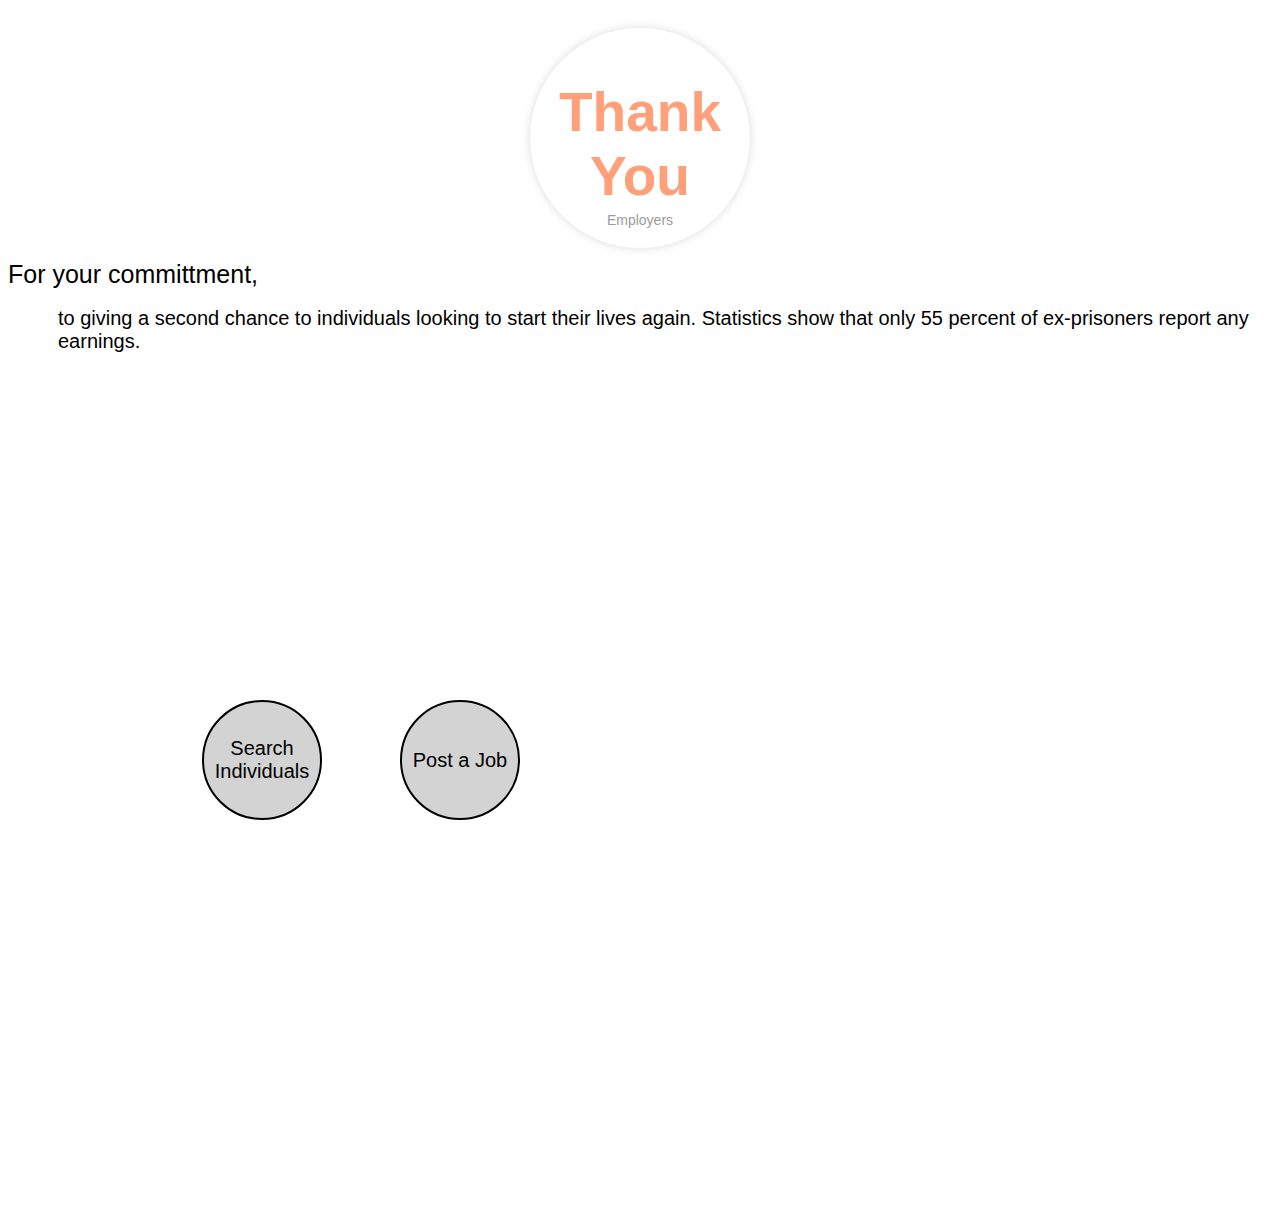
==== employerpage.html @ dcdaa34f "first try for pushing" ====
<!DOCTYPE html>
<html>
<head>
<link rel="stylesheet" href="main.css">
<link href="https://fonts.googleapis.com/css?family=Muli" rel="stylesheet">
<link href = "<link href="https://fonts.googleapis.com/css?family=Anton" rel="stylesheet">

</head>

	<title> Employers </title>


	</head>


	<body>

			<ul class = "box" >
	<li>
      <div class="circle">
        <div class="front front-popular">
          <div class="title color-1-font glyphicon glyphicon-star"></div>
          <div class="price color-1-font"><span class="total">Thank You</span></div>
          <div class="description">Employers</div>
        </div><!-- end div .front -->
        <div class="popular color-1-font glyphicon glyphicon-star"></div>
        <div class="back color-1-bg info">
          <div class="title">Thank You</div>
            <a href="#" class="btn btn-danger">Log-In</a>
          </div><!-- end div .description -->
        </div><!-- end div .back color-1-bg info -->
      </div><!-- end div .circle -->
    </li>
</ul>
</section>


		</section>
	 <button href="#" class="btn2">Search Individuals</button>
	 <button href="#" class="btn3">Post a Job</button>




		<div class ="start" > For your committment, </div> 
		<br>
		<div class = "thanks" > to giving a second chance to individuals looking to start their lives again. Statistics show that only 55 percent of ex-prisoners report any earnings.   </div>
		<br>
		<br>
		<br>
		<br>
		<br>
		<br>
		<br>
		<br>
		<br>
		<br>
		<br>
		<br>
		<br>
		<br>
		<br>
		<br>
		<br>
		<br>
		<br>
		<br>
		<br>
		<br>
		<br>
		<br>
		<br>
		<br>
		<br>
		<br>
		<br>
		<br>
		<br>
		<br>
		<br>
		<br>
		<br>
		<br>
		<br>
		<br>
		<br>
		<br>
		<br>
		<br>
		<br>
		<br>
		<br>
		<br>
		<br>
		<br>
			

	</body>
</html>
---- main.css ----
body {
 background-image: url("https://mymodernmet.com/wp/wp-content/uploads/archive/J-WwyVe7B6zjhdFJ00MR_1082106464.jpeg");
 font-family: 'Anton', sans-serif;

 background-repeat: no-repeat;
 background-size:cover;
 
}

.btn2 {
	position:absolute;
	top:700px;
	left:202px;
	height:120px;
	width:120px;
	-webkit-transition-duration:0.4s;
	transition-duration:0.4s;
	border-radius: 50%;
	border: 2px solid black;
	background-color: lightgray;
	text-align: center;
	color:black;
	display:inline-block;
	font-size: 20px;
}
.btn2:hover {
	background-color: white;
	color:black;
}
.btn3 {
	position:absolute;
	top:700px;
	left:400px;
	height:120px;
	width:120px;
	-webkit-transition-duration:0.4s;
	transition-duration:0.4s;
	border-radius: 50%;
	border: 2px solid black;
	background-color: lightgray;
	text-align: center;
	color:black;
	display:inline-block;
	font-size: 20px;
}
.btn3:hover {
	background-color: white;
	color:black;
}

.start {
font-size: 25px;
animation: fadein 5s;
-moz-animation: fadein 5s; /* Firefox */
-webkit-animation: fadein 5s; /* Safari and Chrome */
-o-animation: fadein 5s; /* Opera */
}
@keyframes fadein {
from {
opacity: 0;
}
to {
opacity: 1;
}
}
@-moz-keyframes fadein {
/* Firefox */
from {
opacity: 0;
}
to {
opacity: 1;
}
}
@-webkit-keyframes fadein {
/* Safari and Chrome */
from {
opacity: 0;
}
to {
opacity: 1;
}
}
@-o-keyframes fadein {
/* Opera */
from {
opacity: 0;
}
to {
opacity: 1;
}
}


.thanks {
 font-size: 20px;
 margin-left: 50px;
animation: fadein 5s;
-moz-animation: fadein 5s; /* Firefox */
-webkit-animation: fadein 5s; /* Safari and Chrome */
-o-animation: fadein 5s; /* Opera */
}
@keyframes fadein {
from {
opacity: 0;
}
to {
opacity: 1;
}
}
@-moz-keyframes fadein {
/* Firefox */
from {
opacity: 0;
}
to {
opacity: 1;
}
}
@-webkit-keyframes fadein {
/* Safari and Chrome */
from {
opacity: 0;
}
to {
opacity: 1;
}
}
@-o-keyframes fadein {
/* Opera */
from {
opacity: 0;
}
to {
opacity: 1;
}

}

.body {
text-align: center;
sanimation: fadein 50s;
-moz-animation: fadein 50s; /* Firefox */
-webkit-animation: fadein 50s; /* Safari and Chrome */
-o-animation: fadein 50s; /* Opera */
}
@keyframes fadein {
from {
opacity: 0;
}
to {
opacity: 1;
}
}
@-moz-keyframes fadein {
/* Firefox */
from {
opacity: 0;
}
to {
opacity: 1;
}
}
@-webkit-keyframes fadein {
/* Safari and Chrome */
from {
opacity: 0;
}
to {
opacity: 1;
}
}
@-o-keyframes fadein {
/* Opera */
from {
opacity: 0;
}
to {
opacity: 1;
}
}

font-family: 'Muli', sans-serif;


title {font-size: }
h1 {color: black; }
p {color:black;}

/*testing*/

.circle {
border-radius:150px;
-moz-border-radius: 150px;
-webkit-border-radius: 150px;
position:relative;
-webkit-transition:all 1.8s ease-in-out;
-moz-transition:all 1.8s ease-in-out;
-o-transition:all 1.8s ease-in-out;
-ms-transition:all 1.8s ease-in-out;
transition:all 1.8s ease-in-out;
position: absolute;
}

.info {
position:absolute;
border-radius:150px;
-moz-border-radius: 150px;
-webkit-border-radius: 150px;
opacity:0;
-moz-transform:scale(0) rotate(0deg) translateX(0px) translateY(0px) skewX(0deg) skewY(0deg);
-webkit-transform:scale(0) rotate(0deg) translateX(0px) translateY(0px) skewX(0deg) skewY(0deg);
-o-transform:scale(0) rotate(0deg) translateX(0px) translateY(0px) skewX(0deg) skewY(0deg);
-ms-transform:scale(0) rotate(0deg) translateX(0px) translateY(0px) skewX(0deg) skewY(0deg);
transform:scale(0) rotate(0deg) translateX(0px) translateY(0px) skewX(0deg) skewY(0deg);
-webkit-backface-visibility:hidden;
}

.circle:hover .front {
-moz-transform:scale(1.15);
-webkit-transform:scale(1.15);
-o-transform:scale(1.15);
-ms-transform:scale(1.15);
transform:scale(1.15);
opacity:1;
}

.circle:hover .info {
-moz-transform:scale(1) rotate(360deg) translateX(0px) translateY(0px) skewX(0deg) skewY(0deg);
-webkit-transform:scale(1) rotate(360deg) translateX(0px) translateY(0px) skewX(0deg) skewY(0deg);
-o-transform:scale(1) rotate(360deg) translateX(0px) translateY(0px) skewX(0deg) skewY(0deg);
-ms-transform:scale(1) rotate(360deg) translateX(0px) translateY(0px) skewX(0deg) skewY(0deg);
transform:scale(1) rotate(360deg) translateX(0px) translateY(0px) skewX(0deg) skewY(0deg);
opacity:1;
}

.circle:hover .front-popular {
border-radius:10% 50% 50% 50%!important;
}

.circle:hover .popular {
opacity:1;
animation:popularAnim 2s 2;
-webkit-animation:popularAnim 2s 2;
}

@keyframes popularAnim
{
from {opacity:0; left:40px;}
to {opacity:1; left:0;}
}

@-webkit-keyframes popularAnim /* Safari and Chrome */
{
from {opacity:0; left:40px;}
to {opacity:1; left:0;}
}

@-moz-keyframes popularAnim {
from {opacity:0; left:40px;}
to {opacity:1; left:0;}
}
    	
@-ms-keyframes popularAnim {
from {opacity:0; left:40px;}
to {opacity:1; left:0;}
}

.box > li{
*float:left;
}

.circle .back{
*display:none;
}

.circle .back{
z-index:0;
}
.circle .front{
position:relative;
z-index:1;
}
.circle:hover .back{
z-index:1;
}
.circle:hover .front{
position:relative;
z-index:0;
}

.circle:hover .back{
*display:inline;
}
.circle:hover .front{
*display:none;
}

/* =====[ BACK ELEMENTS ]============================================================================== */

.back .title {
color:#FFF;
}

.back .description ul {
width:55%;
margin:auto;
}



.popular {
font-size:30px;
color:#60bad7;
position:absolute;
left:0;
top:0;
opacity:0;
}


/* =====[ FRONT ELEMENTS ]============================================================================== */



.front > div {
text-align:center;
color:#60bad7;
}

.title {
font-size:25px;
text-transform:uppercase;
text-align:center;
padding:25px 0px 17px;
font-size: 40px;
}

.price span {
font-weight:600;
vertical-align:top;
margin-top:10px;
display:inline-block;

}

.price .total {
font-size:55px;
color: lightsalmon;
animation: fadein 5s;
-moz-animation: fadein 5s; /* Firefox */
-webkit-animation: fadein 5s; /* Safari and Chrome */
-o-animation: fadein 5s; /* Opera */
}
@keyframes fadein {
from {
opacity: 0;
}
to {
opacity: 1;
}
}
@-moz-keyframes fadein {
/* Firefox */
from {
opacity: 0;
}
to {
opacity: 1;
}
}
@-webkit-keyframes fadein {
/* Safari and Chrome */
from {
opacity: 0;
}
to {
opacity: 1;
}
}
@-o-keyframes fadein {
/* Opera */
from {
opacity: 0;
}
to {
opacity: 1;
}
}

.btn .total {
	font-size:100px;
}

.currency,.end {
font-size:40px;
}

.description {
text-align:center;
animation: fadein 5s;
-moz-animation: fadein 5s; /* Firefox */
-webkit-animation: fadein 5s; /* Safari and Chrome */
-o-animation: fadein 5s; /* Opera */
}
@keyframes fadein {
from {
opacity: 0;
}
to {
opacity: 1;
}
}
@-moz-keyframes fadein {
/* Firefox */
from {
opacity: 0;
}
to {
opacity: 1;
}
}
@-webkit-keyframes fadein {
/* Safari and Chrome */
from {
opacity: 0;
}
to {
opacity: 1;
}
}
@-o-keyframes fadein {
/* Opera */
from {
opacity: 0;
}
to {
opacity: 1;
}
}

.front .description {
color:#9b9b9b!important;
font-size:14px;
padding:4px 45px 0;
}

.front,.back {
font-family:Lato, sans-serif;
float:left;
width:220px;
height:220px;
background:#FFF;
-webkit-border-radius:100%;
-moz-border-radius:100%;
border-radius:100%;
-webkit-box-shadow:0 0 10px 0 #dbdbdb;
box-shadow:0 0 10px 0 #dbdbdb;
-webkit-transition:all .3s ease-in-out;
-moz-transition:all .3s ease-in-out;
-o-transition:all .3s ease-in-out;
-ms-transition:all .3s ease-in-out;
transition:all .3s ease-in-out;
}



/* =====[ MAIN LIST ]============================================================================== */

.box {
list-style:none;
display:block;
text-align:center;
width:100%;
margin:20px 0 0;
padding:0;
}

.box i {
padding-right:5px;
}

.box > li {
width:220px;
height:220px;
display:inline-block;
margin:8px;
}
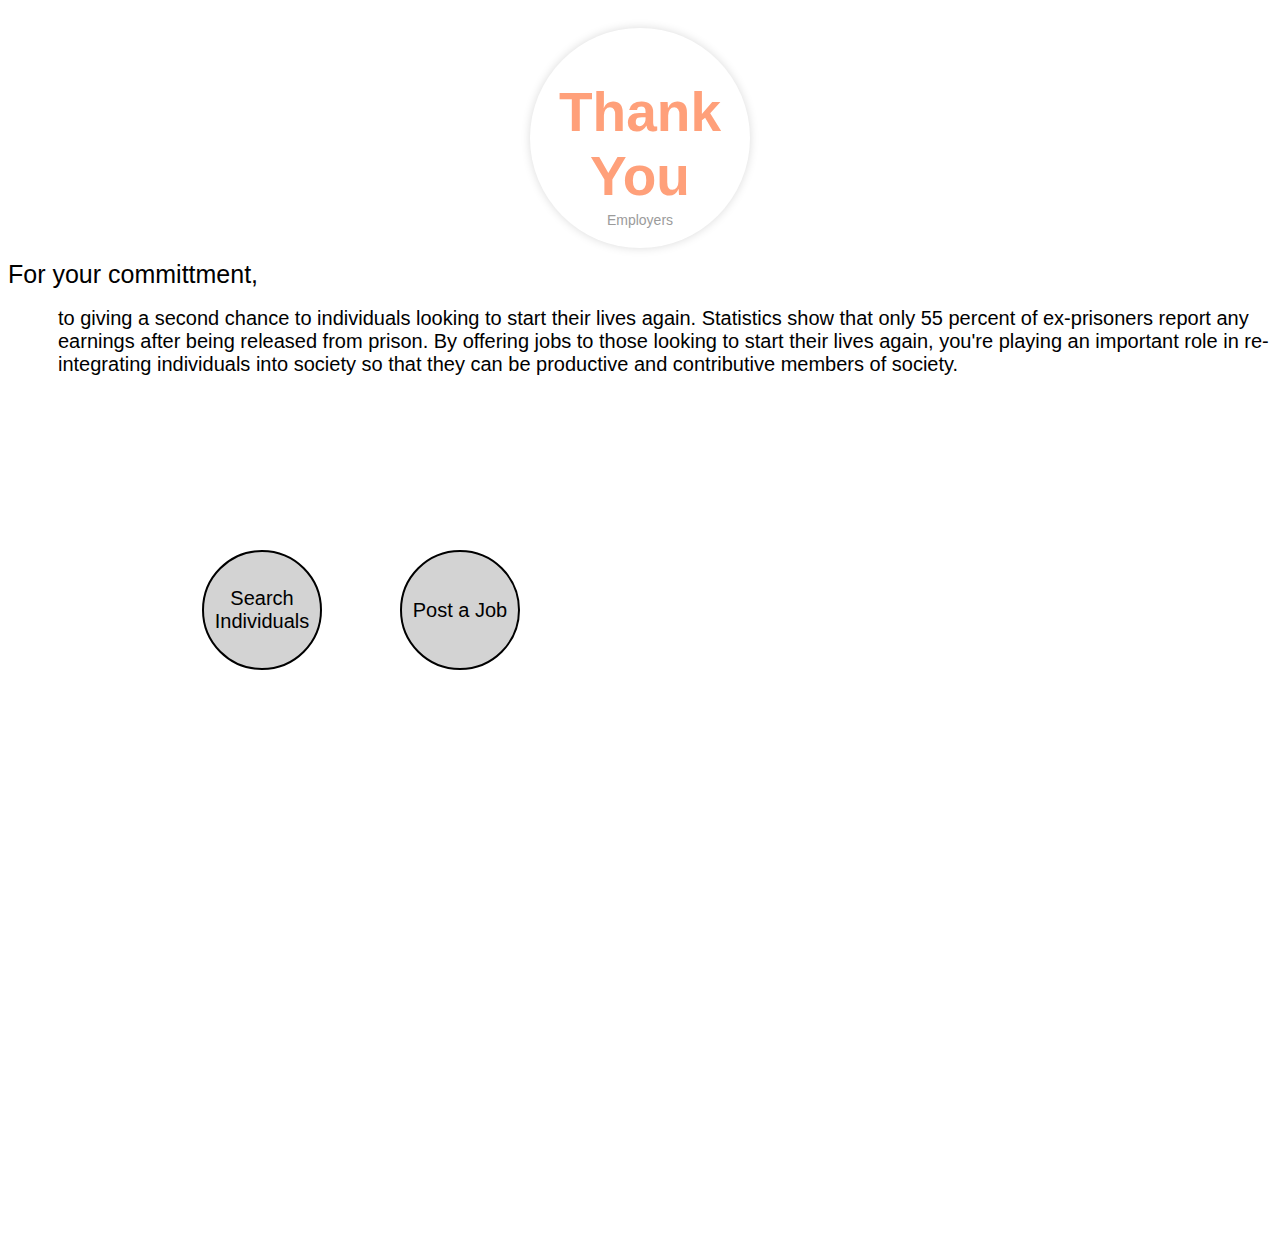
==== commit 7e6d6cfc: "final try" ====
--- a/employerpage.html
+++ b/employerpage.html
@@ -44,7 +44,7 @@
 
 		<div class ="start" > For your committment, </div> 
 		<br>
-		<div class = "thanks" > to giving a second chance to individuals looking to start their lives again. Statistics show that only 55 percent of ex-prisoners report any earnings.   </div>
+		<div class = "thanks" > to giving a second chance to individuals looking to start their lives again. Statistics show that only 55 percent of ex-prisoners report any earnings after being released from prison. By offering jobs to those looking to start their lives again, you're playing an important role in re-integrating individuals into society so that they can be productive and contributive members of society.    </div>
 		<br>
 		<br>
 		<br>
--- a/main.css
+++ b/main.css
@@ -11,7 +11,7 @@
 
 .btn2 {
 	position:absolute;
-	top:700px;
+	top:550px;
 	left:202px;
 	height:120px;
 	width:120px;
@@ -24,6 +24,44 @@
 	color:black;
 	display:inline-block;
 	font-size: 20px;
+	-moz-animation: fadein 5s; /* Firefox */
+-webkit-animation: fadein 5s; /* Safari and Chrome */
+-o-animation: fadein 5s; /* Opera */
+}
+@keyframes fadein {
+from {
+opacity: 0;
+}
+to {
+opacity: 1;
+}
+}
+@-moz-keyframes fadein {
+/* Firefox */
+from {
+opacity: 0;
+}
+to {
+opacity: 1;
+}
+}
+@-webkit-keyframes fadein {
+/* Safari and Chrome */
+from {
+opacity: 0;
+}
+to {
+opacity: 1;
+}
+}
+@-o-keyframes fadein {
+/* Opera */
+from {
+opacity: 0;
+}
+to {
+opacity: 1;
+}
 }
 .btn2:hover {
 	background-color: white;
@@ -31,7 +69,7 @@
 }
 .btn3 {
 	position:absolute;
-	top:700px;
+	top:550px;
 	left:400px;
 	height:120px;
 	width:120px;
@@ -44,6 +82,44 @@
 	color:black;
 	display:inline-block;
 	font-size: 20px;
+	-moz-animation: fadein 5s; /* Firefox */
+-webkit-animation: fadein 5s; /* Safari and Chrome */
+-o-animation: fadein 5s; /* Opera */
+}
+@keyframes fadein {
+from {
+opacity: 0;
+}
+to {
+opacity: 1;
+}
+}
+@-moz-keyframes fadein {
+/* Firefox */
+from {
+opacity: 0;
+}
+to {
+opacity: 1;
+}
+}
+@-webkit-keyframes fadein {
+/* Safari and Chrome */
+from {
+opacity: 0;
+}
+to {
+opacity: 1;
+}
+}
+@-o-keyframes fadein {
+/* Opera */
+from {
+opacity: 0;
+}
+to {
+opacity: 1;
+}
 }
 .btn3:hover {
 	background-color: white;
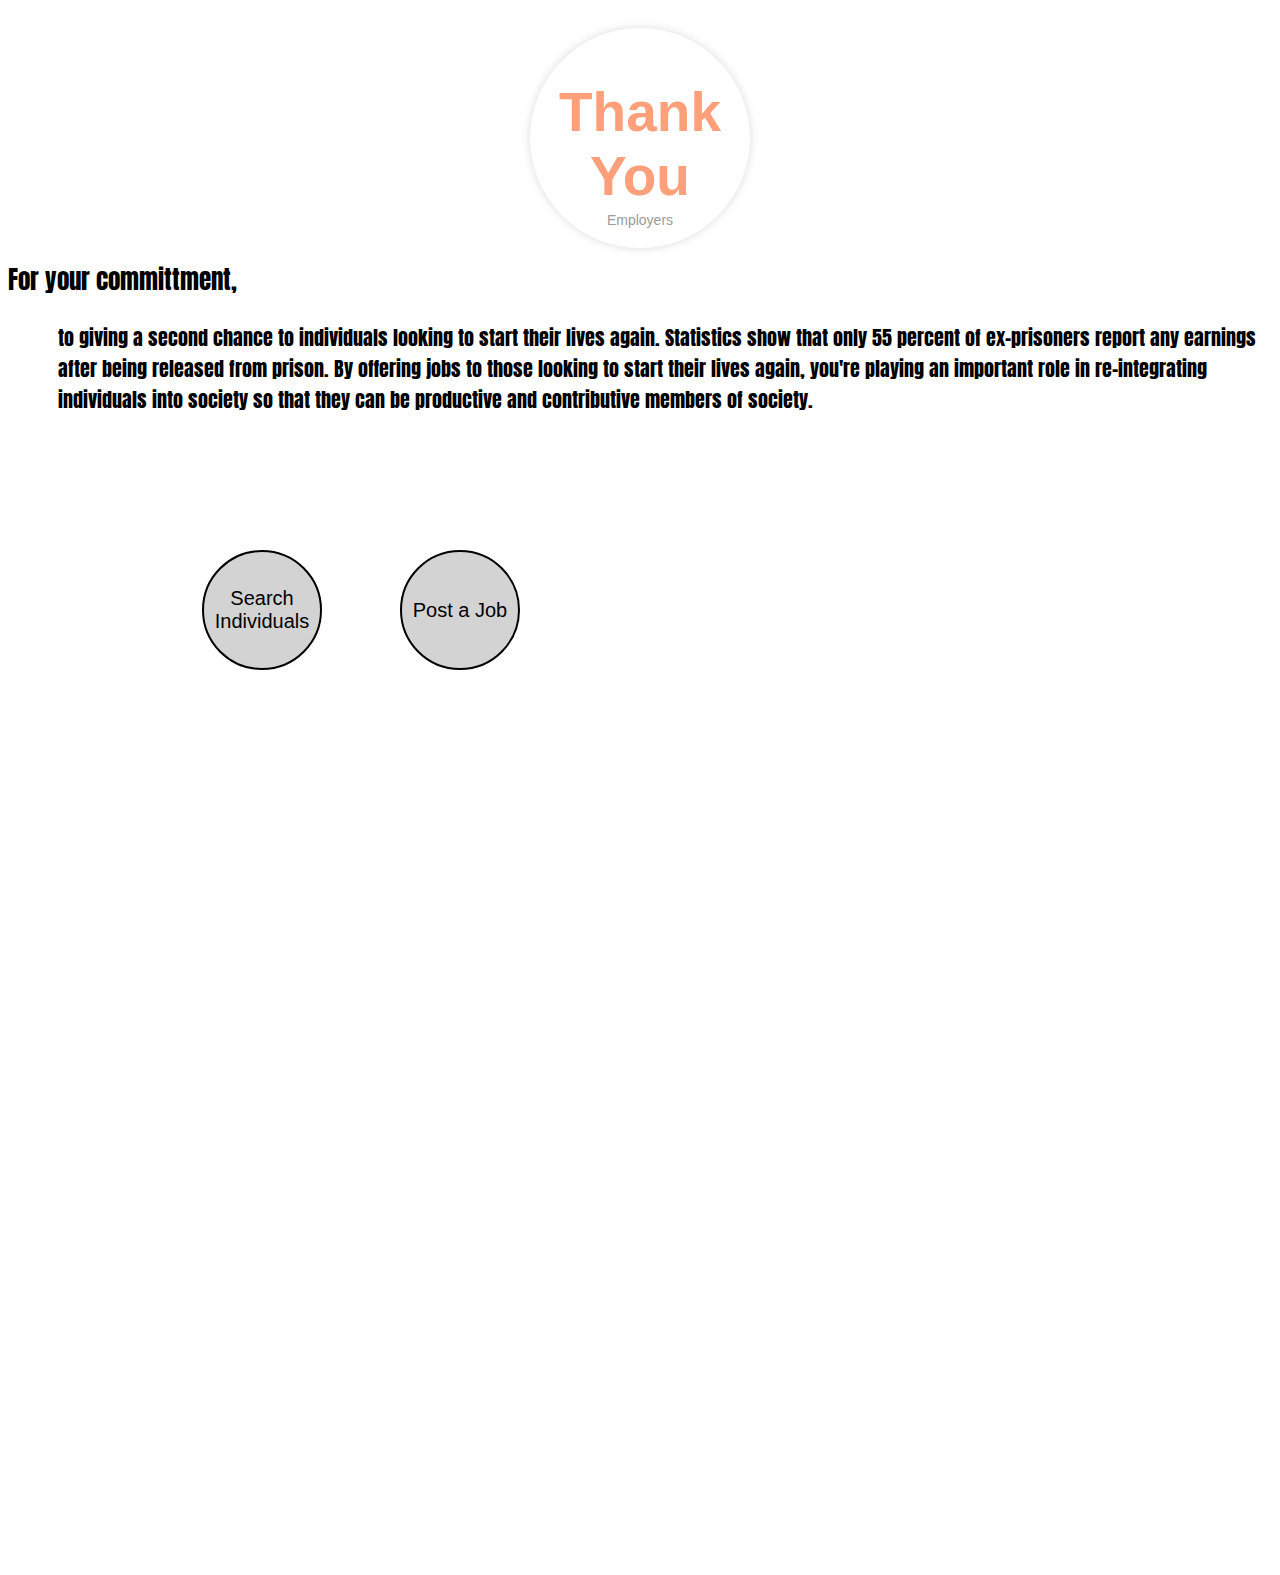
==== commit f1594a9c: "all pages correctly linked" ====
--- a/employerpage.html
+++ b/employerpage.html
@@ -3,14 +3,11 @@
 <head>
 <link rel="stylesheet" href="main.css">
 <link href="https://fonts.googleapis.com/css?family=Muli" rel="stylesheet">
-<link href = "<link href="https://fonts.googleapis.com/css?family=Anton" rel="stylesheet">
-
+<link href = "https://fonts.googleapis.com/css?family=Anton" rel="stylesheet">
+<title> Employers </title>
 </head>
 
-	<title> Employers </title>
-
-
-	</head>
+	
 
 
 	<body>
@@ -36,8 +33,13 @@
 
 
 		</section>
-	 <button href="#" class="btn2">Search Individuals</button>
-	 <button href="#" class="btn3">Post a Job</button>
+	 <a href="./searchindividuals.html">
+		<button class="btn2">Search Individuals</button>
+	</a>
+	<a href="postajob.html">
+		<button class="btn3">Post a Job</button>
+	</a>
+	 
 
 
 
